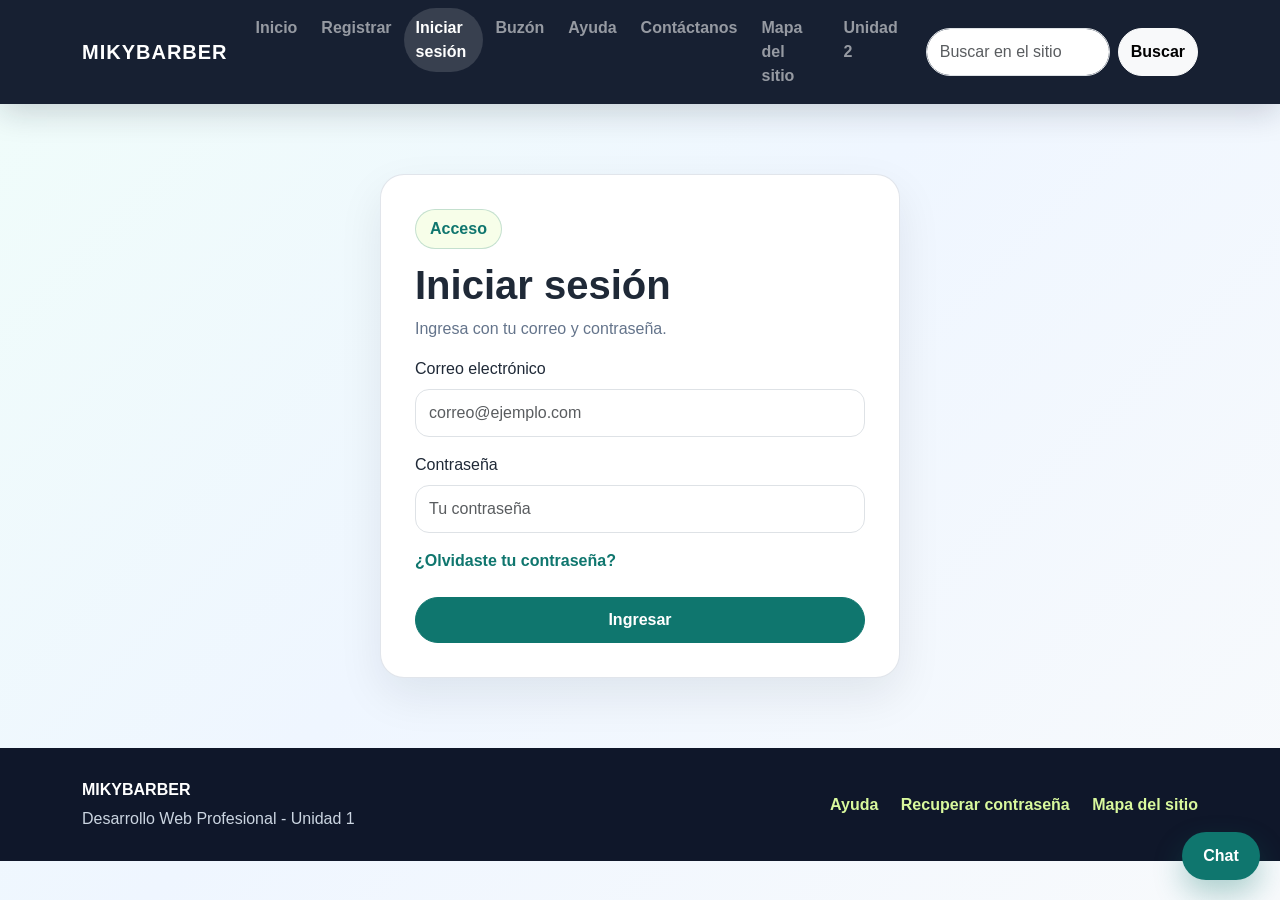
==== login.html @ f6716950 "front y back" ====
<!DOCTYPE html>
<html lang="es">
<head>
    <meta charset="UTF-8">
    <meta name="viewport" content="width=device-width, initial-scale=1">
    <title>Iniciar sesión | MIKYBARBER</title>
    <link href="https://cdn.jsdelivr.net/npm/bootstrap@5.3.7/dist/css/bootstrap.min.css" rel="stylesheet">
    <link rel="stylesheet" href="css/estilos.css">
</head>
<body>
    <nav class="navbar navbar-expand-lg navbar-dark main-navbar sticky-top">
        <div class="container">
            <a class="navbar-brand site-id" href="index.html">MIKYBARBER</a>
            <button class="navbar-toggler" type="button" data-bs-toggle="collapse" data-bs-target="#menuPrincipal" aria-controls="menuPrincipal" aria-expanded="false" aria-label="Abrir menú">
                <span class="navbar-toggler-icon"></span>
            </button>
            <div class="collapse navbar-collapse" id="menuPrincipal">
                <ul class="navbar-nav ms-auto mb-2 mb-lg-0">
                    <li class="nav-item"><a class="nav-link " href="index.html">Inicio</a></li>
<li class="nav-item"><a class="nav-link " href="regisTrO.html">Registrar</a></li>
<li class="nav-item"><a class="nav-link active" href="login.html">Iniciar sesión</a></li>
<li class="nav-item"><a class="nav-link " href="buzon.html">Buzón</a></li>
<li class="nav-item"><a class="nav-link " href="ayuda.html">Ayuda</a></li>
<li class="nav-item"><a class="nav-link " href="contacto.html">Contáctanos</a></li>
<li class="nav-item"><a class="nav-link " href="mapa-sitio.html">Mapa del sitio</a></li>
<li class="nav-item"><a class="nav-link" href="unidad2.html">Unidad 2</a></li>
                </ul>
                <form class="d-flex site-search ms-lg-3" role="search" action="busqueda.html" method="GET">
                    <input class="form-control" type="search" name="q" placeholder="Buscar en el sitio" aria-label="Buscar">
                    <button class="btn btn-light" type="submit">Buscar</button>
                </form>
            </div>
        </div>
    </nav>

    <main>
        <section class="container form-section">
            <div class="form-card small-card">
                <div class="form-intro">
                    <span class="badge-soft">Acceso</span>
                    <h1>Iniciar sesión</h1>
                    <p>Ingresa con tu correo y contraseña.</p>
                </div>
                <form id="formLogin" novalidate>
                    <div class="mb-3">
                        <label for="loginCorreo" class="form-label">Correo electrónico</label>
                        <input type="email" id="loginCorreo" class="form-control" required placeholder="correo@ejemplo.com">
                    </div>
                    <div class="mb-3">
                        <label for="loginPassword" class="form-label">Contraseña</label>
                        <input type="password" id="loginPassword" class="form-control" required minlength="8" placeholder="Tu contraseña">
                    </div>
                    <div class="d-flex justify-content-between align-items-center mb-4">
                        <a href="recuperar.html">¿Olvidaste tu contraseña?</a>
                    </div>
                    <button class="btn btn-brand w-100" type="submit">Ingresar</button>
                </form>
            </div>
        </section>
    </main>

    <section class="floating-chat" aria-label="Acceso rápido al chat">
        <a href="chat.html">Chat</a>
    </section>

    <footer class="site-footer">
        <div class="container footer-grid">
            <div>
                <strong>MIKYBARBER</strong>
                <p>Desarrollo Web Profesional - Unidad 1</p>
            </div>
            <div>
                <a href="ayuda.html">Ayuda</a>
                <a href="recuperar.html">Recuperar contraseña</a>
                <a href="mapa-sitio.html">Mapa del sitio</a>
            </div>
        </div>
    </footer>

    <script src="https://cdn.jsdelivr.net/npm/bootstrap@5.3.7/dist/js/bootstrap.bundle.min.js"></script>
    <script src="js/usuaRios.js"></script>
    <script src="js/validaciOn.js"></script>
    <script src="js/busqueda.js"></script>

</body>
</html>
---- css/estilos.css ----
:root {
    --brand-dark: #1f2937;
    --brand-main: #0f766e;
    --brand-soft: #d9f99d;
    --brand-light: #f0fdfa;
    --text-main: #1f2937;
    --text-muted: #64748b;
    --card-bg: #ffffff;
    --border-soft: #dbeafe;
}

* { box-sizing: border-box; }

body {
    margin: 0;
    font-family: Arial, Helvetica, sans-serif;
    color: var(--text-main);
    background: linear-gradient(135deg, #f0fdfa 0%, #eff6ff 48%, #f8fafc 100%);
    min-height: 100vh;
}

.main-navbar {
    background: rgba(15, 23, 42, 0.96);
    box-shadow: 0 8px 30px rgba(15, 23, 42, 0.18);
}

.site-id {
    font-weight: 800;
    letter-spacing: 1px;
}

.navbar .nav-link {
    font-weight: 600;
    border-radius: 999px;
    padding-left: 12px !important;
    padding-right: 12px !important;
}

.navbar .nav-link.active,
.navbar .nav-link:hover {
    background: rgba(255, 255, 255, 0.14);
}

.site-search {
    gap: 8px;
}

.site-search .form-control {
    min-width: 170px;
    border-radius: 999px;
}

.site-search .btn,
.btn-brand {
    border-radius: 999px;
    font-weight: 700;
}

.btn-brand {
    background: var(--brand-main);
    border: 1px solid var(--brand-main);
    color: white;
    padding: 10px 22px;
}

.btn-brand:hover {
    background: #115e59;
    border-color: #115e59;
    color: white;
}

.hero-section {
    min-height: 430px;
    display: flex;
    align-items: center;
    background: radial-gradient(circle at top left, rgba(217, 249, 157, 0.85), transparent 34%), linear-gradient(135deg, #0f766e, #1e3a8a);
    color: white;
}

.hero-content {
    max-width: 830px;
    padding-top: 70px;
    padding-bottom: 70px;
}

.hero-content h1 {
    font-size: clamp(2.4rem, 5vw, 4.4rem);
    font-weight: 800;
    margin: 14px 0;
}

.hero-content p {
    font-size: 1.18rem;
    max-width: 650px;
    color: #e0f2fe;
}

.hero-actions {
    display: flex;
    flex-wrap: wrap;
    gap: 12px;
    margin-top: 26px;
}

.badge-soft {
    display: inline-block;
    background: rgba(217, 249, 157, 0.22);
    color: #0f766e;
    border: 1px solid rgba(15, 118, 110, 0.22);
    padding: 7px 14px;
    border-radius: 999px;
    font-weight: 800;
}

.hero-section .badge-soft {
    color: white;
    border-color: rgba(255,255,255,.3);
}

.section-space,
.form-section,
.error-section {
    padding-top: 70px;
    padding-bottom: 70px;
}

.section-title {
    text-align: center;
    max-width: 760px;
    margin: 0 auto 36px;
}

.section-title h1,
.section-title h2,
.form-intro h1 {
    font-weight: 800;
    margin-top: 12px;
}

.section-title p,
.form-intro p,
.info-card p,
.map-card li,
.error-card p {
    color: var(--text-muted);
}

.info-card,
.form-card,
.map-card,
.search-panel,
.error-card,
.chat-box,
.chat-info,
.feature-strip {
    background: var(--card-bg);
    border: 1px solid rgba(148, 163, 184, 0.28);
    border-radius: 24px;
    box-shadow: 0 18px 45px rgba(15, 23, 42, 0.08);
}

.info-card {
    padding: 28px;
    height: 100%;
    transition: transform .2s ease, box-shadow .2s ease;
}

.info-card:hover {
    transform: translateY(-4px);
    box-shadow: 0 24px 55px rgba(15, 23, 42, 0.12);
}

.info-card h3 {
    font-size: 1.25rem;
    font-weight: 800;
    margin-top: 15px;
}

.info-card a,
.map-card a,
.form-card a,
.site-footer a {
    color: var(--brand-main);
    font-weight: 700;
    text-decoration: none;
}

.info-card a:hover,
.map-card a:hover,
.site-footer a:hover {
    text-decoration: underline;
}

.card-icon {
    width: 48px;
    height: 48px;
    border-radius: 16px;
    background: var(--brand-light);
    color: var(--brand-main);
    display: grid;
    place-items: center;
    font-weight: 800;
}

.feature-strip {
    padding: 30px;
    display: flex;
    justify-content: space-between;
    align-items: center;
    gap: 20px;
}

.form-section {
    display: flex;
    justify-content: center;
}

.form-card {
    width: min(100%, 720px);
    padding: 34px;
}

.small-card {
    width: min(100%, 520px);
}

.form-control,
.form-select {
    border-radius: 14px;
    padding: 11px 13px;
}

.form-control:focus,
.form-select:focus {
    border-color: var(--brand-main);
    box-shadow: 0 0 0 .22rem rgba(15, 118, 110, .15);
}

.form-text {
    color: var(--text-muted);
}

.site-map-grid {
    display: grid;
    grid-template-columns: repeat(3, minmax(0, 1fr));
    gap: 20px;
}

.map-card {
    padding: 28px;
}

.map-card h2 {
    font-size: 1.3rem;
    font-weight: 800;
    margin-bottom: 16px;
}

.map-card ul {
    margin: 0;
    padding-left: 20px;
}

.map-card li {
    margin-bottom: 9px;
}

.search-panel {
    padding: 28px;
    max-width: 850px;
    margin: 0 auto;
}

.site-search-page {
    display: flex;
    gap: 12px;
    margin-bottom: 22px;
}

.results-list article {
    padding: 16px;
    border: 1px solid #e2e8f0;
    border-radius: 18px;
    margin-top: 12px;
    background: #f8fafc;
}

.results-list h3 {
    font-size: 1.05rem;
    font-weight: 800;
}

.chat-layout {
    display: grid;
    grid-template-columns: .9fr 1.1fr;
    gap: 24px;
    align-items: start;
}

.chat-info,
.chat-box {
    padding: 28px;
}

.chat-message {
    padding: 12px 14px;
    border-radius: 18px;
    margin-bottom: 12px;
    max-width: 85%;
}

.chat-message.bot {
    background: #ecfeff;
}

.chat-message.user {
    background: #dcfce7;
    margin-left: auto;
}

.chat-form {
    display: flex;
    gap: 10px;
    margin-top: 18px;
}

.error-section {
    min-height: 70vh;
    display: grid;
    place-items: center;
}

.error-card {
    max-width: 700px;
    text-align: center;
    padding: 46px;
}

.error-code {
    display: block;
    font-size: 6rem;
    line-height: 1;
    color: var(--brand-main);
    font-weight: 900;
}

.floating-chat {
    position: fixed;
    right: 20px;
    bottom: 20px;
    z-index: 20;
}

.floating-chat a {
    display: inline-flex;
    align-items: center;
    justify-content: center;
    min-width: 78px;
    height: 48px;
    border-radius: 999px;
    background: var(--brand-main);
    color: white;
    text-decoration: none;
    font-weight: 800;
    box-shadow: 0 14px 30px rgba(15, 118, 110, .32);
}

.site-footer {
    background: #0f172a;
    color: white;
    padding: 30px 0;
}

.footer-grid {
    display: flex;
    justify-content: space-between;
    gap: 20px;
    align-items: center;
}

.site-footer p {
    margin: 5px 0 0;
    color: #cbd5e1;
}

.site-footer a {
    display: inline-block;
    margin-left: 18px;
    color: #d9f99d;
}

@media (max-width: 991px) {
    .site-search { margin-top: 14px; }
    .site-search .form-control { min-width: 0; }
    .feature-strip,
    .footer-grid,
    .site-search-page,
    .chat-form { flex-direction: column; align-items: stretch; }
    .site-map-grid,
    .chat-layout { grid-template-columns: 1fr; }
}

@media (max-width: 576px) {
    .form-card,
    .error-card,
    .info-card,
    .map-card,
    .chat-info,
    .chat-box { padding: 22px; }
    .section-space,
    .form-section,
    .error-section { padding-top: 45px; padding-bottom: 45px; }
    .site-footer a { margin: 8px 12px 0 0; }
}

/*UNIDAD 2 -------------------------------------------------*/

.dinamico-hero {
  background: radial-gradient(circle at top right, rgba(217, 249, 157, 0.8), transparent 35%),
              linear-gradient(135deg, #0f766e, #111827);
}

.resultado-dinamico {
  background: #ffffff;
  border: 1px solid rgba(148, 163, 184, 0.35);
  border-radius: 22px;
  padding: 22px;
  box-shadow: 0 16px 35px rgba(15, 23, 42, 0.08);
  color: var(--text-main);
  text-align: center;
}

.tarjeta-mouse {
  position: relative;
  overflow: hidden;
  cursor: pointer;
}

.tarjeta-mouse::before {
  content: "";
  position: absolute;
  left: var(--pos-x, 50%);
  top: var(--pos-y, 50%);
  width: 0;
  height: 0;
  background: rgba(15, 118, 110, 0.12);
  border-radius: 50%;
  transform: translate(-50%, -50%);
  transition: width 0.35s ease, height 0.35s ease;
  z-index: 0;
}

.tarjeta-mouse > * {
  position: relative;
  z-index: 1;
}

.tarjeta-activa::before {
  width: 380px;
  height: 380px;
}

.tarjeta-activa {
  transform: translateY(-8px) scale(1.02);
  border-color: rgba(15, 118, 110, 0.45);
}

.carrusel-dinamico {
  max-width: 760px;
  margin: 0 auto;
  background: #ffffff;
  border-radius: 26px;
  padding: 42px;
  text-align: center;
  border: 1px solid rgba(148, 163, 184, 0.35);
  box-shadow: 0 18px 45px rgba(15, 23, 42, 0.1);
  transition: opacity 0.35s ease, transform 0.35s ease;
}

.carrusel-dinamico h3 {
  font-weight: 800;
  color: var(--brand-main);
}

.carrusel-salida {
  opacity: 0;
  transform: translateX(-25px);
}

.carrusel-entrada {
  animation: entradaCarrusel 0.45s ease;
}

.animacion-respuesta {
  animation: resaltarRespuesta 0.6s ease;
}

.elemento-scroll {
  opacity: 0;
  transform: translateY(35px);
  transition: opacity 0.7s ease, transform 0.7s ease;
}

.visible-scroll {
  opacity: 1;
  transform: translateY(0);
}

.modo-alterno {
  background: linear-gradient(135deg, #111827, #0f766e);
  color: #f8fafc;
}

.modo-alterno .info-card,
.modo-alterno .form-card,
.modo-alterno .resultado-dinamico,
.modo-alterno .carrusel-dinamico {
  background: #0f172a;
  color: #f8fafc;
  border-color: rgba(255, 255, 255, 0.18);
}

.modo-alterno .section-title p,
.modo-alterno .info-card p {
  color: #cbd5e1;
}

@keyframes resaltarRespuesta {
  0% {
    transform: scale(0.97);
    background: #ecfeff;
  }

  100% {
    transform: scale(1);
    background: #ffffff;
  }
}

@keyframes entradaCarrusel {
  0% {
    opacity: 0;
    transform: translateX(25px);
  }

  100% {
    opacity: 1;
    transform: translateX(0);
  }
}
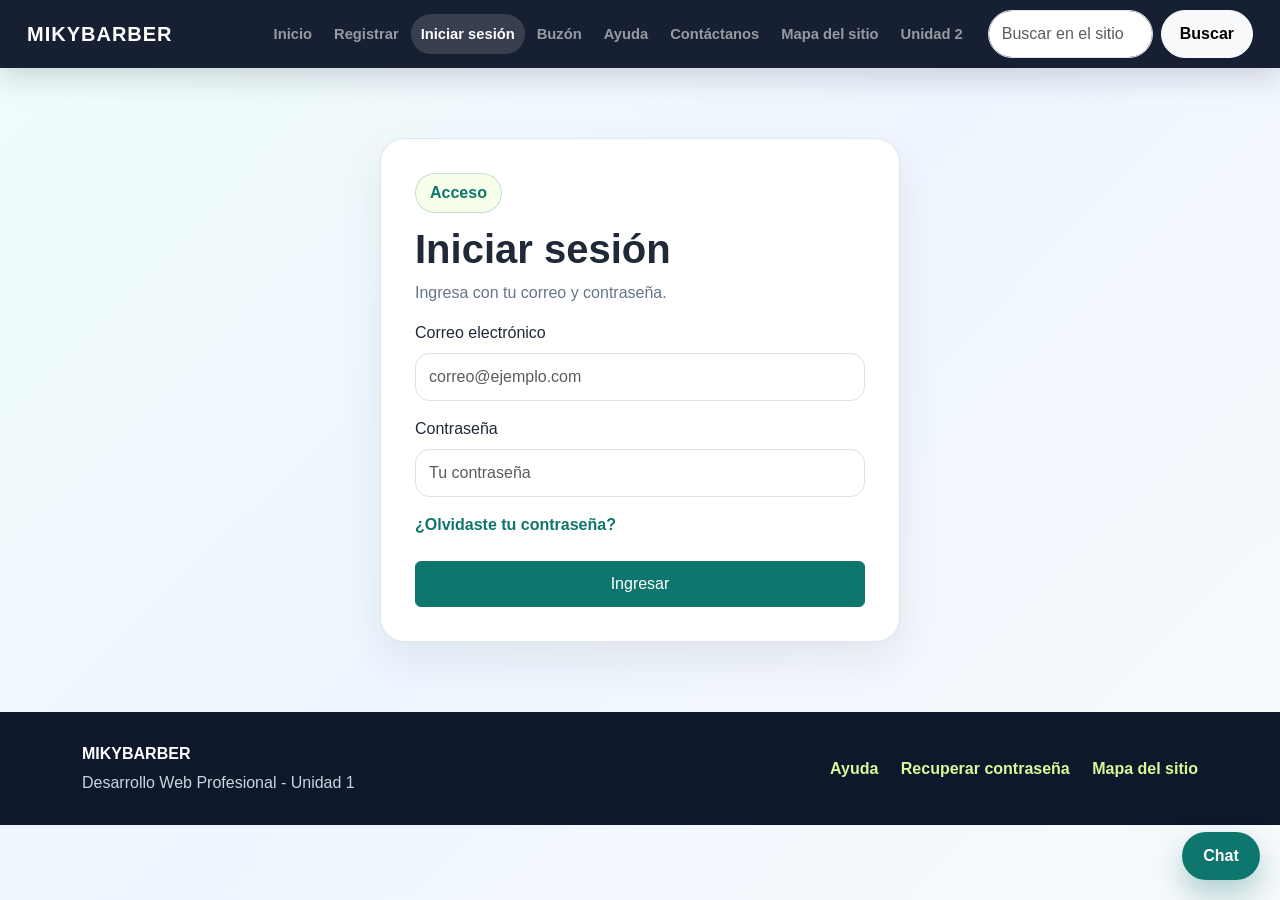
==== commit 98f6174d: "version 2.3.4 conexion de base de datos, creacion de alerta de registro para redireccionar, cambio d" ====
--- a/login.html
+++ b/login.html
@@ -41,14 +41,30 @@
                     <h1>Iniciar sesión</h1>
                     <p>Ingresa con tu correo y contraseña.</p>
                 </div>
-                <form id="formLogin" novalidate>
+                <form
+                    id="formLogin"
+                    action="procesarLogin.php"
+                    method="POST">
                     <div class="mb-3">
                         <label for="loginCorreo" class="form-label">Correo electrónico</label>
-                        <input type="email" id="loginCorreo" class="form-control" required placeholder="correo@ejemplo.com">
+                        <input
+                            type="email"
+                            id="loginCorreo"
+                            name="correo"
+                            class="form-control"
+                            required
+                            placeholder="correo@ejemplo.com">
                     </div>
                     <div class="mb-3">
                         <label for="loginPassword" class="form-label">Contraseña</label>
-                        <input type="password" id="loginPassword" class="form-control" required minlength="8" placeholder="Tu contraseña">
+                        <input
+                            type="password"
+                            id="loginPassword"
+                            name="contrasena"
+                            class="form-control"
+                            required
+                            minlength="8"
+                            placeholder="Tu contraseña">
                     </div>
                     <div class="d-flex justify-content-between align-items-center mb-4">
                         <a href="recuperar.html">¿Olvidaste tu contraseña?</a>
--- a/css/estilos.css
+++ b/css/estilos.css
@@ -23,38 +23,56 @@
 .main-navbar {
     background: rgba(15, 23, 42, 0.96);
     box-shadow: 0 8px 30px rgba(15, 23, 42, 0.18);
+    padding: 10px 0;
+}
+
+.main-navbar .container {
+    max-width: 1250px;
 }
 
 .site-id {
     font-weight: 800;
     letter-spacing: 1px;
+    margin-right: 25px;
+    white-space: nowrap;
+}
+
+.navbar-nav {
+    align-items: center;
+    gap: 2px;
 }
 
 .navbar .nav-link {
     font-weight: 600;
     border-radius: 999px;
-    padding-left: 12px !important;
-    padding-right: 12px !important;
+    padding: 9px 10px !important;
+    white-space: nowrap;
+    font-size: 0.92rem;
 }
 
 .navbar .nav-link.active,
 .navbar .nav-link:hover {
     background: rgba(255, 255, 255, 0.14);
+    color: white;
 }
 
 .site-search {
     gap: 8px;
+    margin-left: 15px !important;
+    flex-shrink: 0;
 }
 
 .site-search .form-control {
-    min-width: 170px;
+    width: 165px;
+    min-width: 165px;
     border-radius: 999px;
 }
 
-.site-search .btn,
-.btn-brand {
+.site-search .btn {
     border-radius: 999px;
     font-weight: 700;
+    padding-left: 18px;
+    padding-right: 18px;
 }
 
 .btn-brand {
